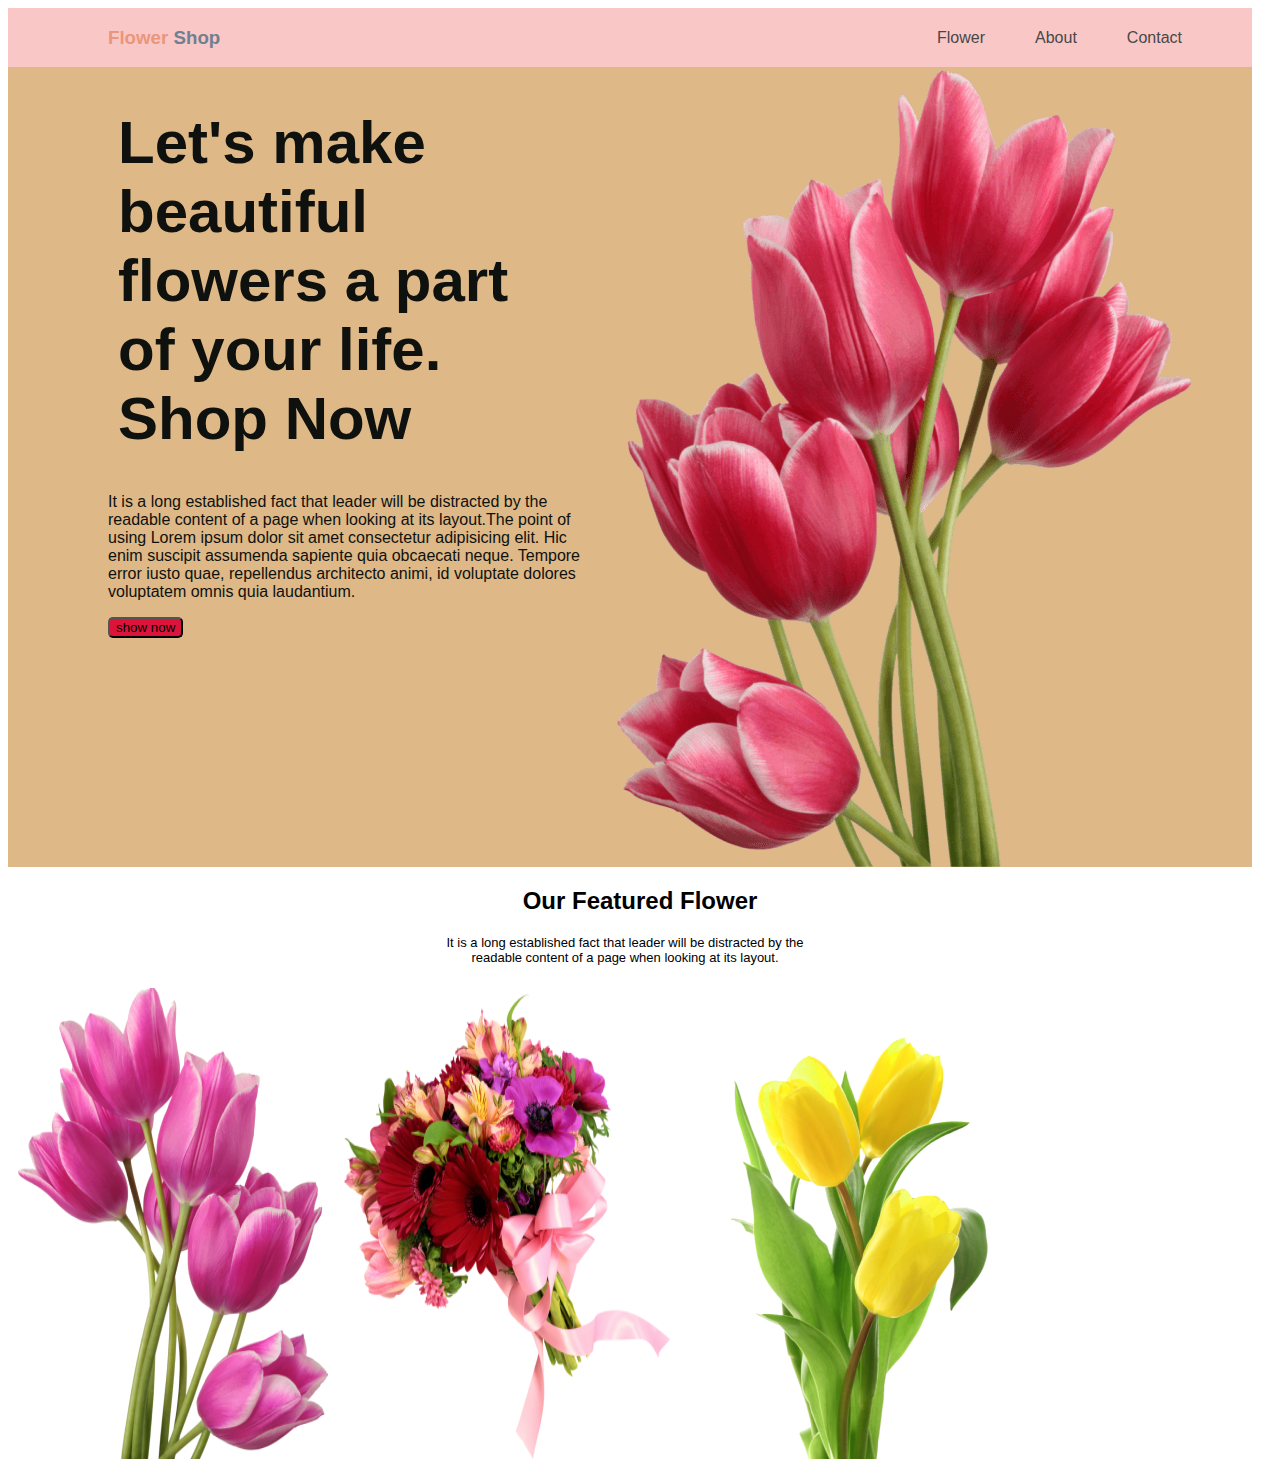
==== index.html @ bac87c94 "first commit" ====
<!DOCTYPE html>
<html lang="en">
<head>
    <meta charset="UTF-8">
    <meta name="viewport" content="width=device-width, initial-scale=1.0">
    <title>Flowershop-website</title>
    <link rel="preconnect" href="https://fonts.googleapis.com">
<link rel="preconnect" href="https://fonts.gstatic.com" crossorigin>
<link href="https://fonts.googleapis.com/css2?family=Open+Sans:ital,wght@1,700;1,800&display=swap" rel="stylesheet">
    <link rel="stylesheet" href="styles/flower.css">
</head>
<body>
    <header class="header">
        <nav >
            <h3 class="shop">Flower <span class="nav-shop">Shop</span></h3>
            <ul>
                <li> <a href="http:">Flower</a></li>
                <li> <a href="http:">About</a></li>
                <li><a href="http:">Contact</a></li>
            </ul>
        </nav>
        <div class="banner">
<div class="headerbanner">
    <h1 class="header-title">
        Let's make beautiful flowers a part of your life.
        Shop Now 
    </h1>
    <p>It is a long established fact that leader will be distracted by the readable content of a page when looking at its layout.The point of using Lorem ipsum dolor sit amet consectetur adipisicing elit. Hic enim suscipit assumenda sapiente quia obcaecati neque. Tempore error iusto quae, repellendus architecto animi, id voluptate dolores voluptatem omnis quia laudantium. </p>
<button class="button">
    show now
</button>

</div>
<img src="Flower Asset/pngwing 10.png" alt="" srcset="">
</div>
    </header>
    <!-- body part-2 -->
     <section>
        <div class="body-part2">
<h2>
    Our Featured Flower 
</h2>
<p class="body-part2-para">It is a long established fact that leader will be distracted by the <br>readable content of a page when looking at its layout.</p>

        </div>
     </section>
     <!-- body-part-3 -->
     <section>
        <div class="image-part">
            <img src="Flower Asset/pngwing 6.png" alt="" srcset="">
            <img src="Flower Asset/pngwing 5.png" alt="" srcset="">
            <img src="Flower Asset/pngwing 7.png" alt="" srcset="">
        </div>
     </section>
</body>
</html>
---- styles/flower.css ----
body{
    font-family: 'Open Sans', sans-serif;
    
    font-family: 'Lato', sans-serif;
}
.nav-shop{
    color: slategrey;
}
nav>ul{
    display: flex;
}
nav li{
    list-style: none;
    margin-right: 50px;
}
nav a{
    text-decoration: none;
    color: #474747;
}
nav{
    display: flex;
    justify-content: space-between;
    align-items: center;
    padding-left: 100px;
    background-color: #fac7c7;
    padding-right: 20px;
    margin-right: 20px;
}
.shop{
    color: darksalmon;
}
.header-title{
    /* font-family: 'Open Sans', sans-serif; */
    font-size: 60px;
    margin-left: 10px;
    margin-right: 50px;
}
/* header relatate style */
.header{
    color: rgb(15, 17, 14);
}
.banner{
    display: flex;
    margin-right: 20px;
    padding-right: 30px;
    padding-left: 20px;
    background-color: burlywood;
}
.headerbanner{
    /* margin-right: 50px; */
    /* padding-right: 80px; */
    padding-left: 80px;
}
.button{
    background-color: crimson;
    border-radius: 5px;
}
.body-part2{
    text-align: center;
}
.body-part2-para{
    margin-left: 20px;
    font-size: small;
    padding-left: 100px;
    padding-right: 150px;
}
.image-part{
    display: flex;
    padding: 10px;
}
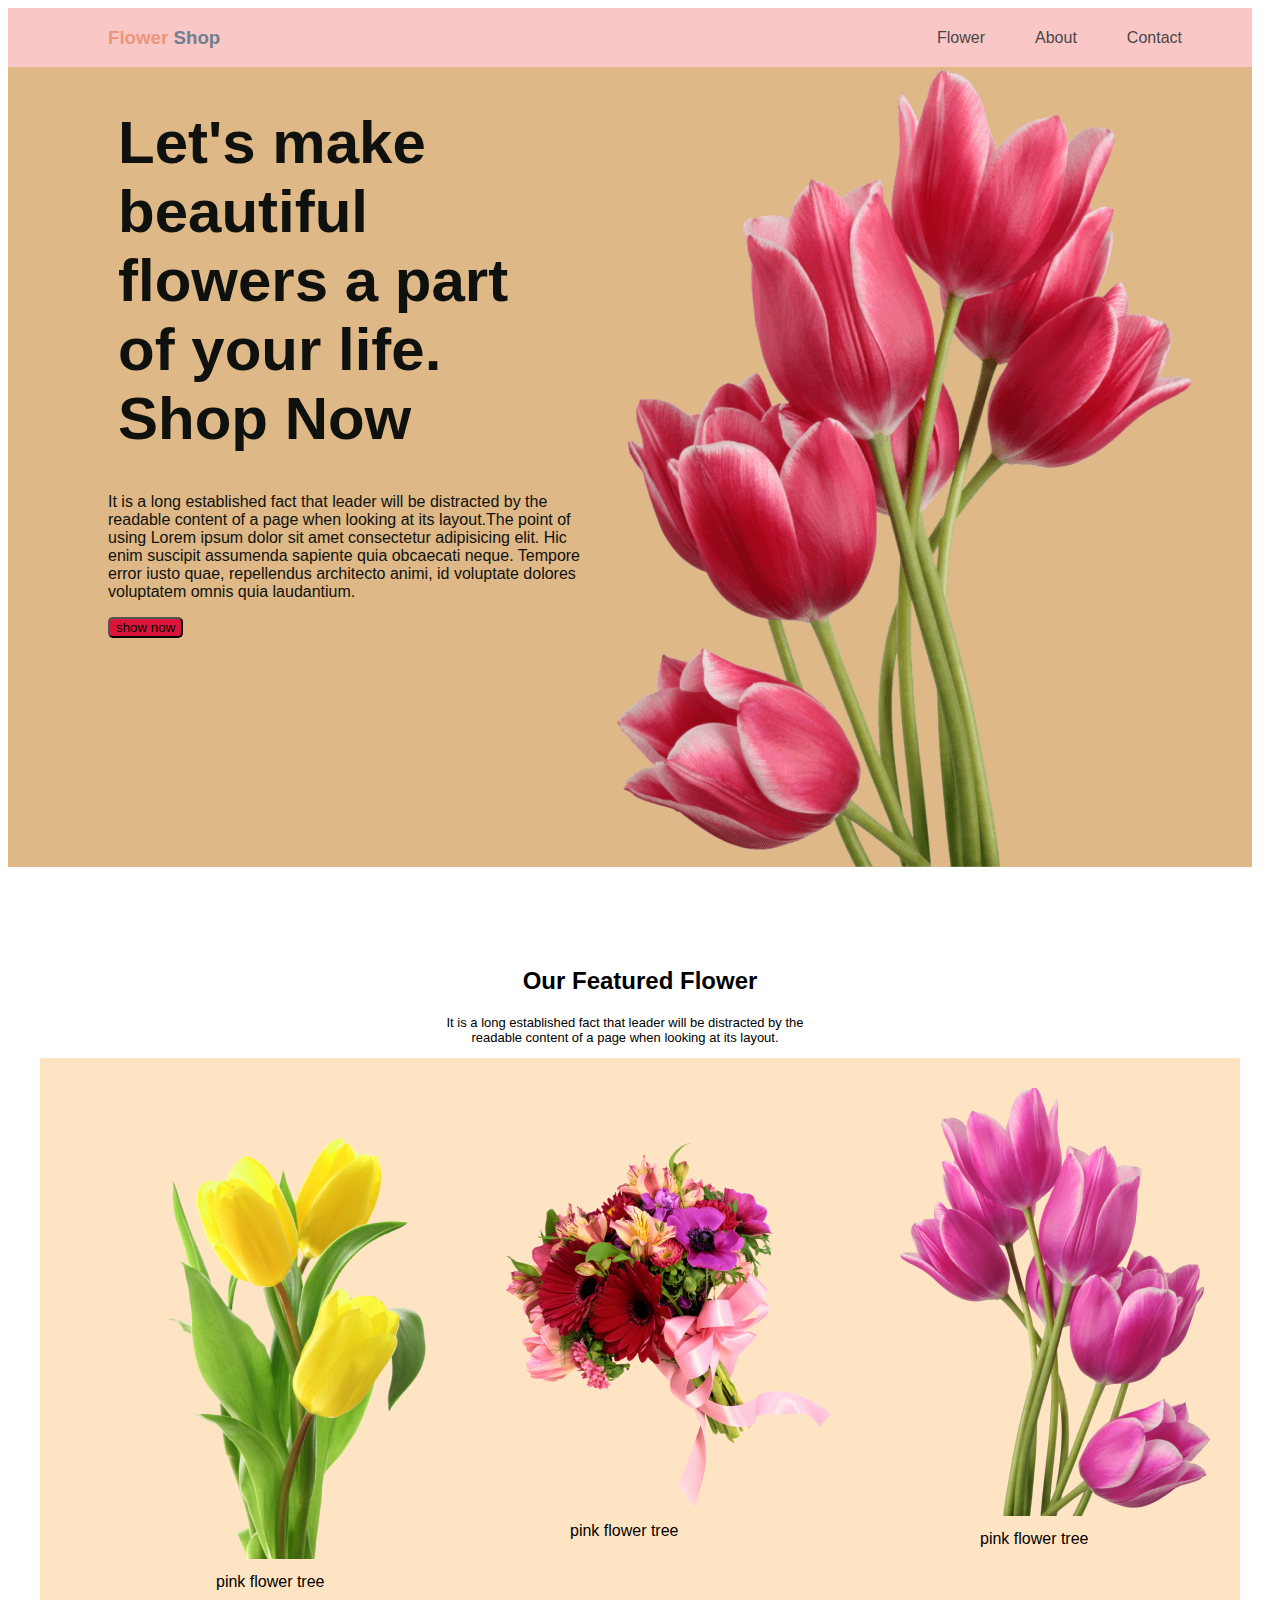
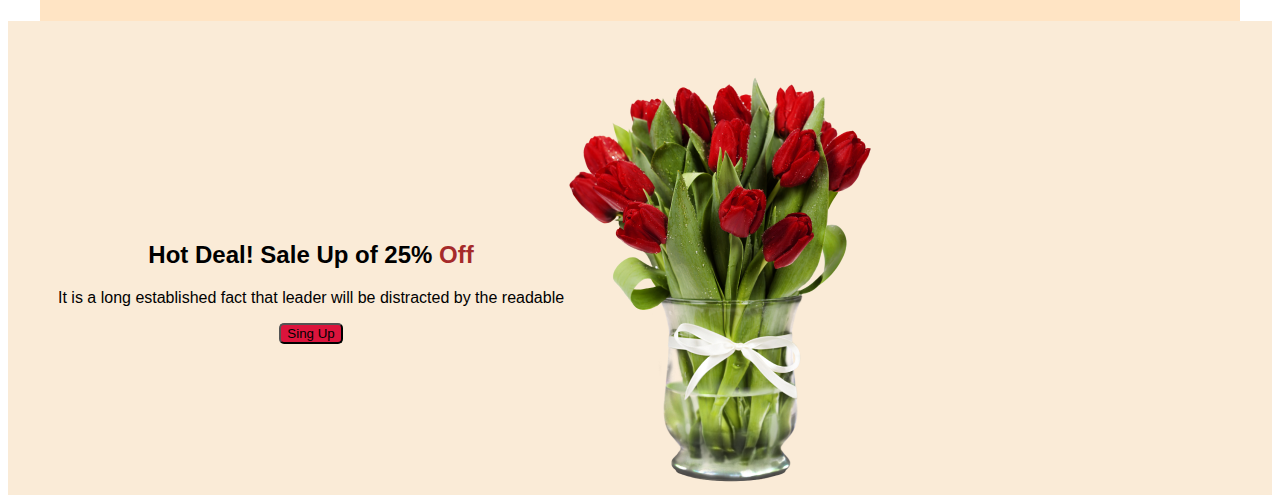
==== commit 11f484dd: "second commit" ====
--- a/index.html
+++ b/index.html
@@ -45,12 +45,39 @@
         </div>
      </section>
      <!-- body-part-3 -->
-     <section>
+     <section class="body-part-3">
         <div class="image-part">
-            <img src="Flower Asset/pngwing 6.png" alt="" srcset="">
+            <div class="first-image">
+                <img src="Flower Asset/pngwing 6.png" alt="" srcset="">
+                <content class="content">pink flower tree</content>
+            </div>
+           <div class="second-image">
             <img src="Flower Asset/pngwing 5.png" alt="" srcset="">
-            <img src="Flower Asset/pngwing 7.png" alt="" srcset="">
+            <content class="content">pink flower tree</content>
+           </div>
+            <div class="third-image">
+                <img src="Flower Asset/pngwing 7.png" alt="" srcset="">
+                <content class="content">pink flower tree</content>
+            </div>
         </div>
      </section>
+     <!-- body-part-4 -->
+     <section>
+        <div class="body-part-4">
+            <div class="body-part-4-para">
+                <h2>
+                    Hot Deal! Sale Up of 25% <span class="off-style" >Off</span>
+                </h2>
+                <P> It is a long established fact that leader will be distracted by the readable </P>
+                <button class="button">
+                    Sing Up
+                </button>
+            </div>
+            <div>
+                <img src="Flower Asset/pngwing 8.png" alt="" srcset="">
+            </div>
+        </div>
+     </section>
+
 </body>
 </html>--- a/styles/flower.css
+++ b/styles/flower.css
@@ -57,14 +57,62 @@
 }
 .body-part2{
     text-align: center;
+    padding-top: 50px;
+    margin-top: 30px;
 }
 .body-part2-para{
     margin-left: 20px;
     font-size: small;
     padding-left: 100px;
     padding-right: 150px;
+    
+    
 }
 .image-part{
     display: flex;
     padding: 10px;
+    flex-direction: row-reverse;
+    
+}
+.body-part-3{
+    background-color: bisque; 
+    margin: 0 auto;
+    max-width: 1200px;
+}
+
+.first-image{
+    padding: 10px;
+    margin: 10px;
+    margin-bottom: 20px;
+}
+.second-image{
+    padding: 10px;
+    margin: 10px;
+    margin-top: 30px;
+    padding-top: 40px;
+}
+.third-image{
+    padding: 10px;
+    margin: 10px;
+}
+.content{
+    display: flex;
+    text-align: center;
+    padding-left: 80px;
+    margin-top: 10px;
+}
+.body-part-4{
+    display: flex;
+    background-color: antiquewhite;
+    /* margin: 10px; */
+    padding-left: 50px;
+    padding-top: 50px;
+}
+.body-part-4-para{
+    text-align: center;
+    margin: auto 10 ;
+    padding-top: 150px;
+}
+.off-style{
+    color: brown;
 }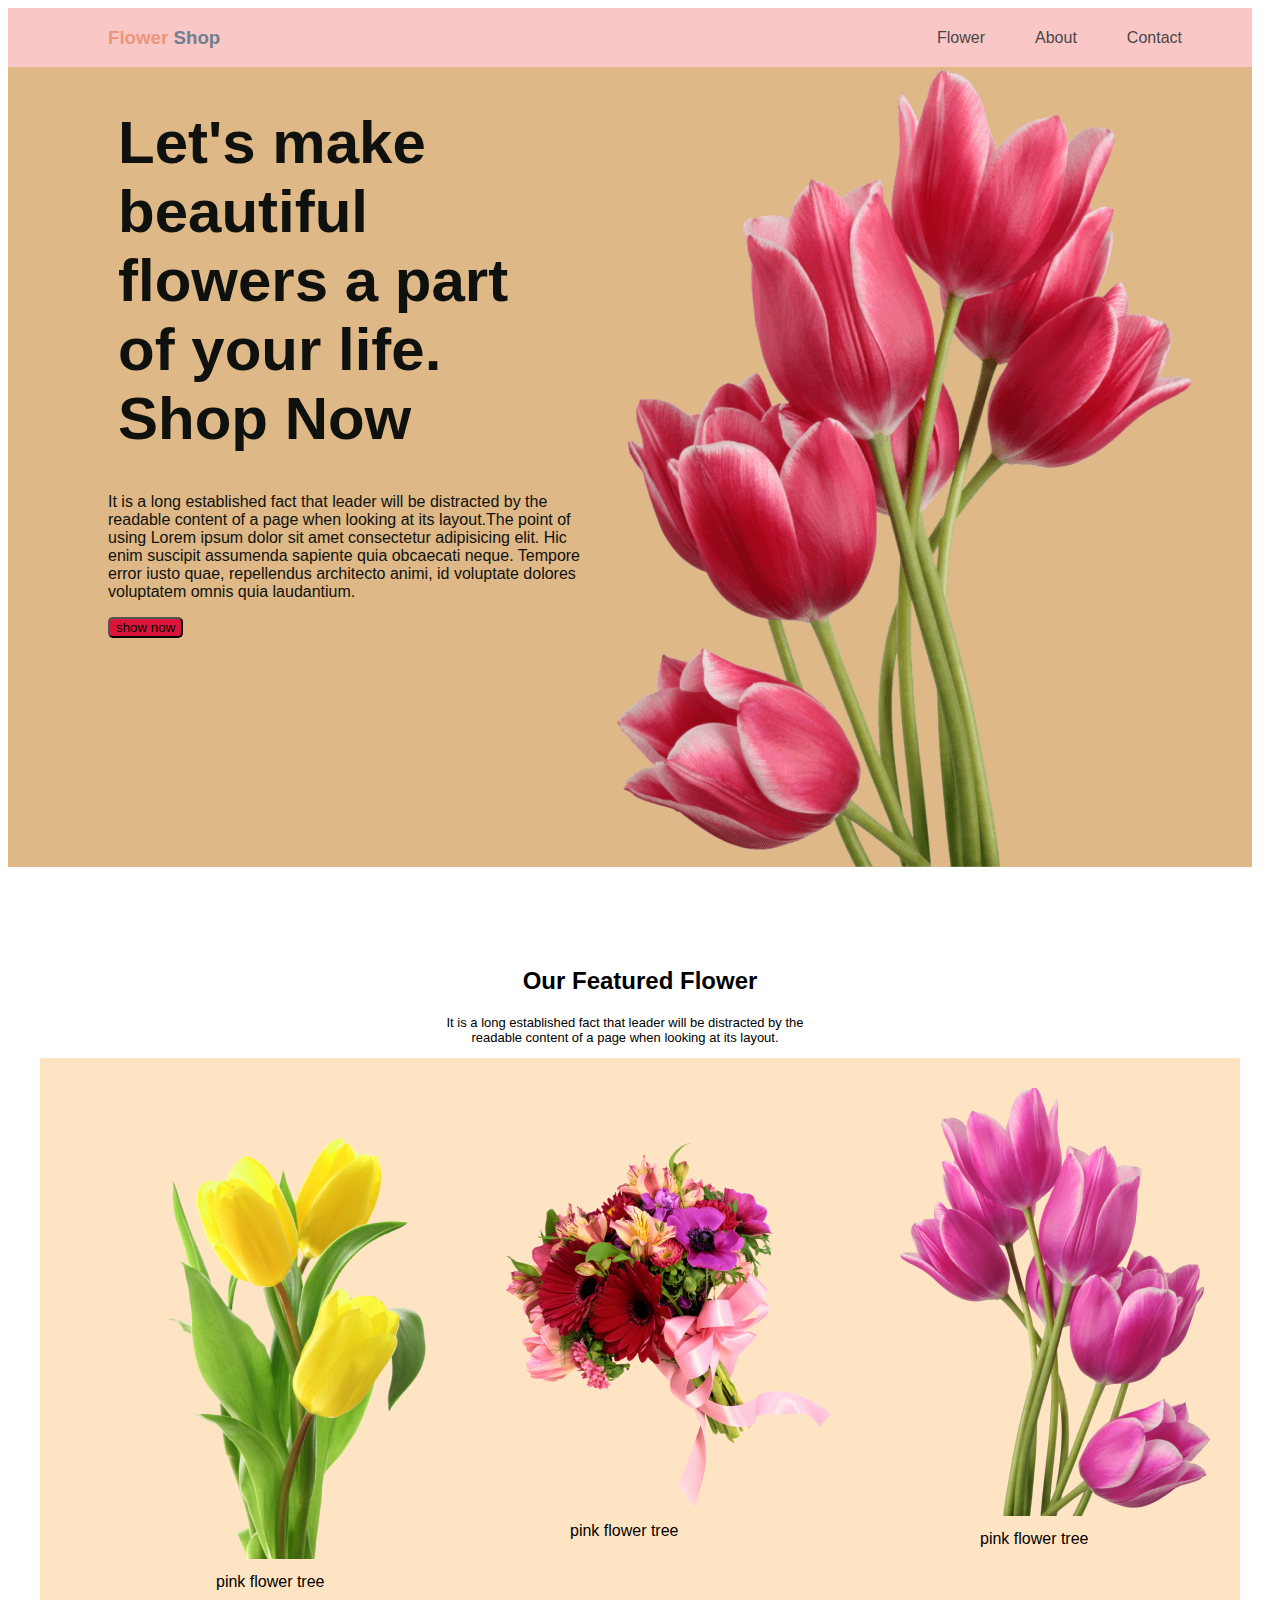
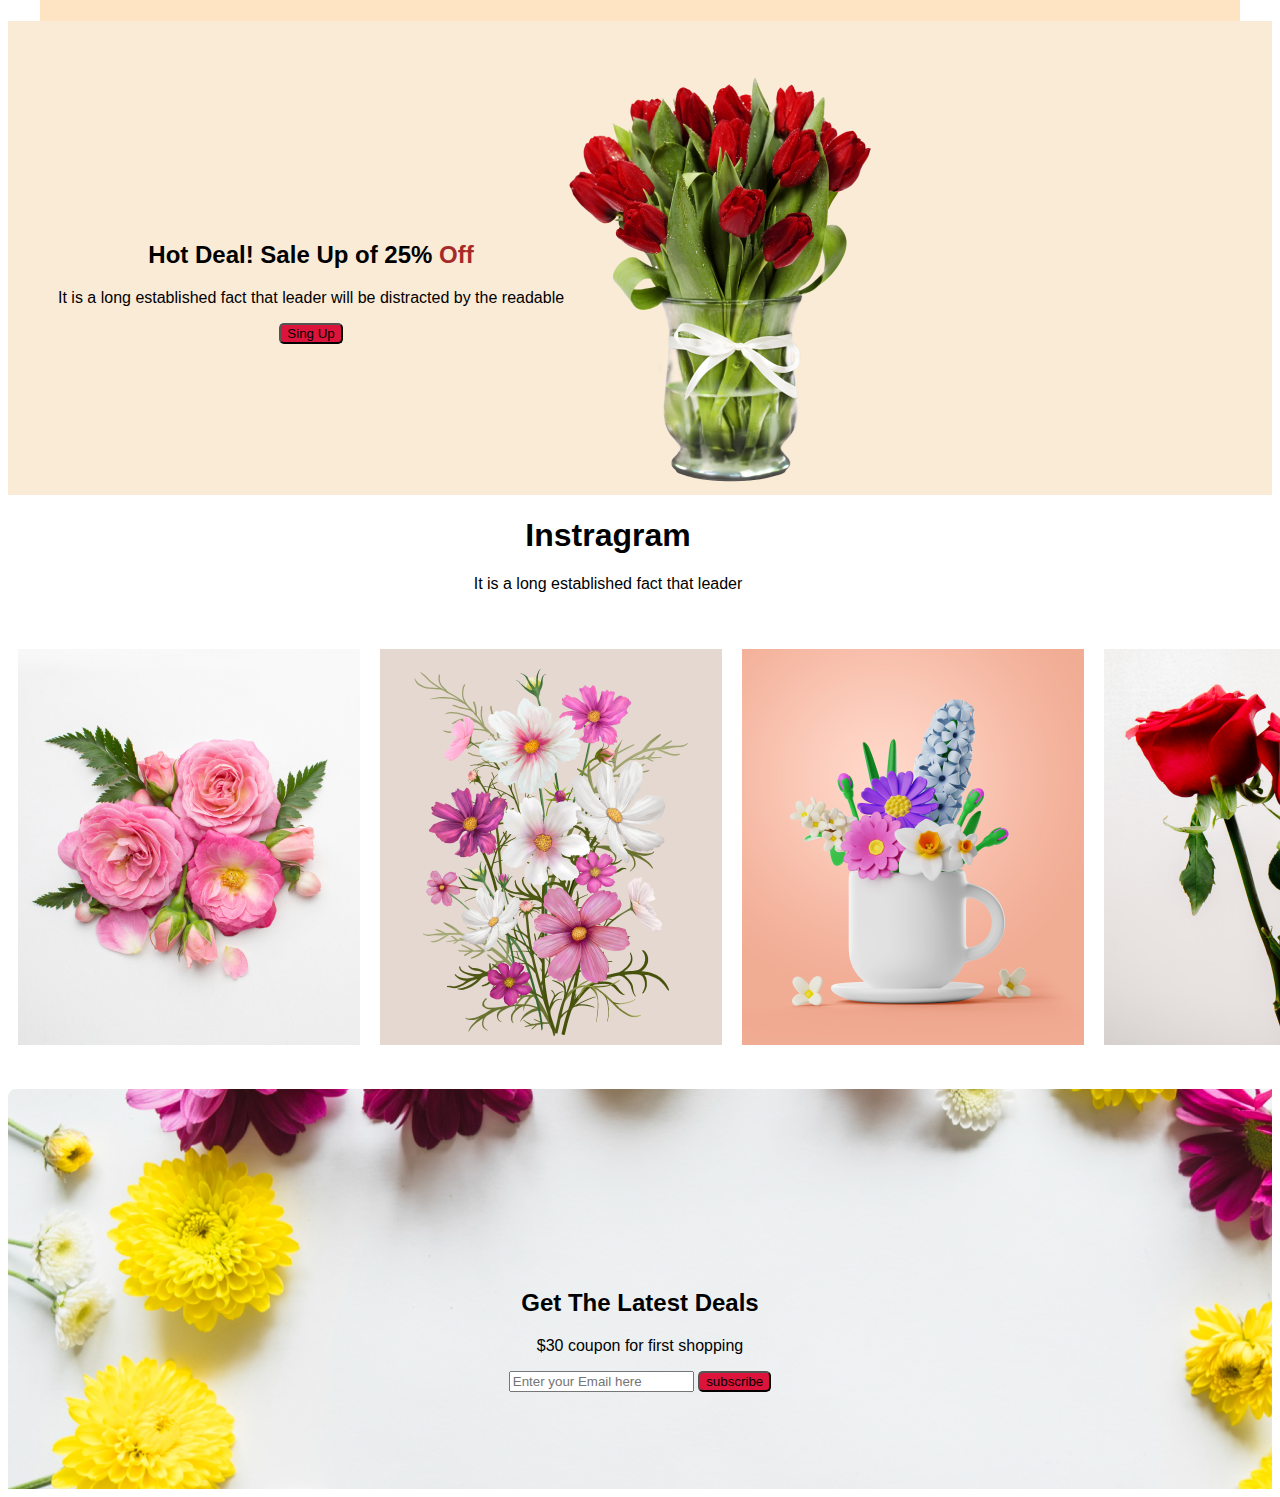
==== commit 935da0d4: "thirt commit" ====
--- a/index.html
+++ b/index.html
@@ -78,6 +78,42 @@
             </div>
         </div>
      </section>
+     <!-- body-part-5 -->
+     <section>
+        <div class="part-5">
+            <div class="body-part-5-style">
+<h1>
+    Instragram
+</h1>
+<p> It is a long established fact that leader</p>
+            </div>
+           <div class="body-part-5">
+            <div class="bodyContainer"><img src="Flower Asset/Flower 01.png" alt="" srcset=""></div>
+            <div class="bodyContainer"><img src="Flower Asset/Rectangle 4.png" alt="" srcset=""></div>
+            <div class="bodyContainer"><img src="Flower Asset/Rectangle 5.png" alt="" srcset=""></div>
+            <div class="bodyContainer"><img src="Flower Asset/Rectangle 6.png" alt="" srcset=""></div>
+           </div>
+        </div>
+     </section>
+     <!-- body-part-6 -->
+<section>
+    <div>
 
+        <div class="body-part-6">
+            
+            
+            <h2 class="h2styles">
+    Get The Latest Deals
+</h2>
+<p>$30 coupon for first shopping</p>
+<div>
+    <input type="email" placeholder="Enter your Email here" name="" id="">
+    <button class="button">
+        subscribe
+    </button>
+</div>
+        </div>
+    </div>
+</section>
 </body>
 </html>--- a/styles/flower.css
+++ b/styles/flower.css
@@ -115,4 +115,33 @@
 }
 .off-style{
     color: brown;
+}
+.bodyContainer{
+
+    margin: 10px;
+}
+.body-part-5{
+    display: flex;
+    max-width: 1000px;
+}
+.body-part-5-style{
+    text-align: center;
+    margin-top: 10px;
+    margin-bottom: 10px;
+    padding-bottom: 20px;
+}
+.part-5{
+    width: 1200px;
+    margin-right: 50px;
+}
+.body-part-6{
+    margin-top: 30px;
+    text-align: center;
+    background-image: url('../Flower Asset/Rectangle\ 9.png');
+    min-height: 400px;
+    min-width: 800px;
+        
+}
+.h2styles{
+padding-top: 200px;
 }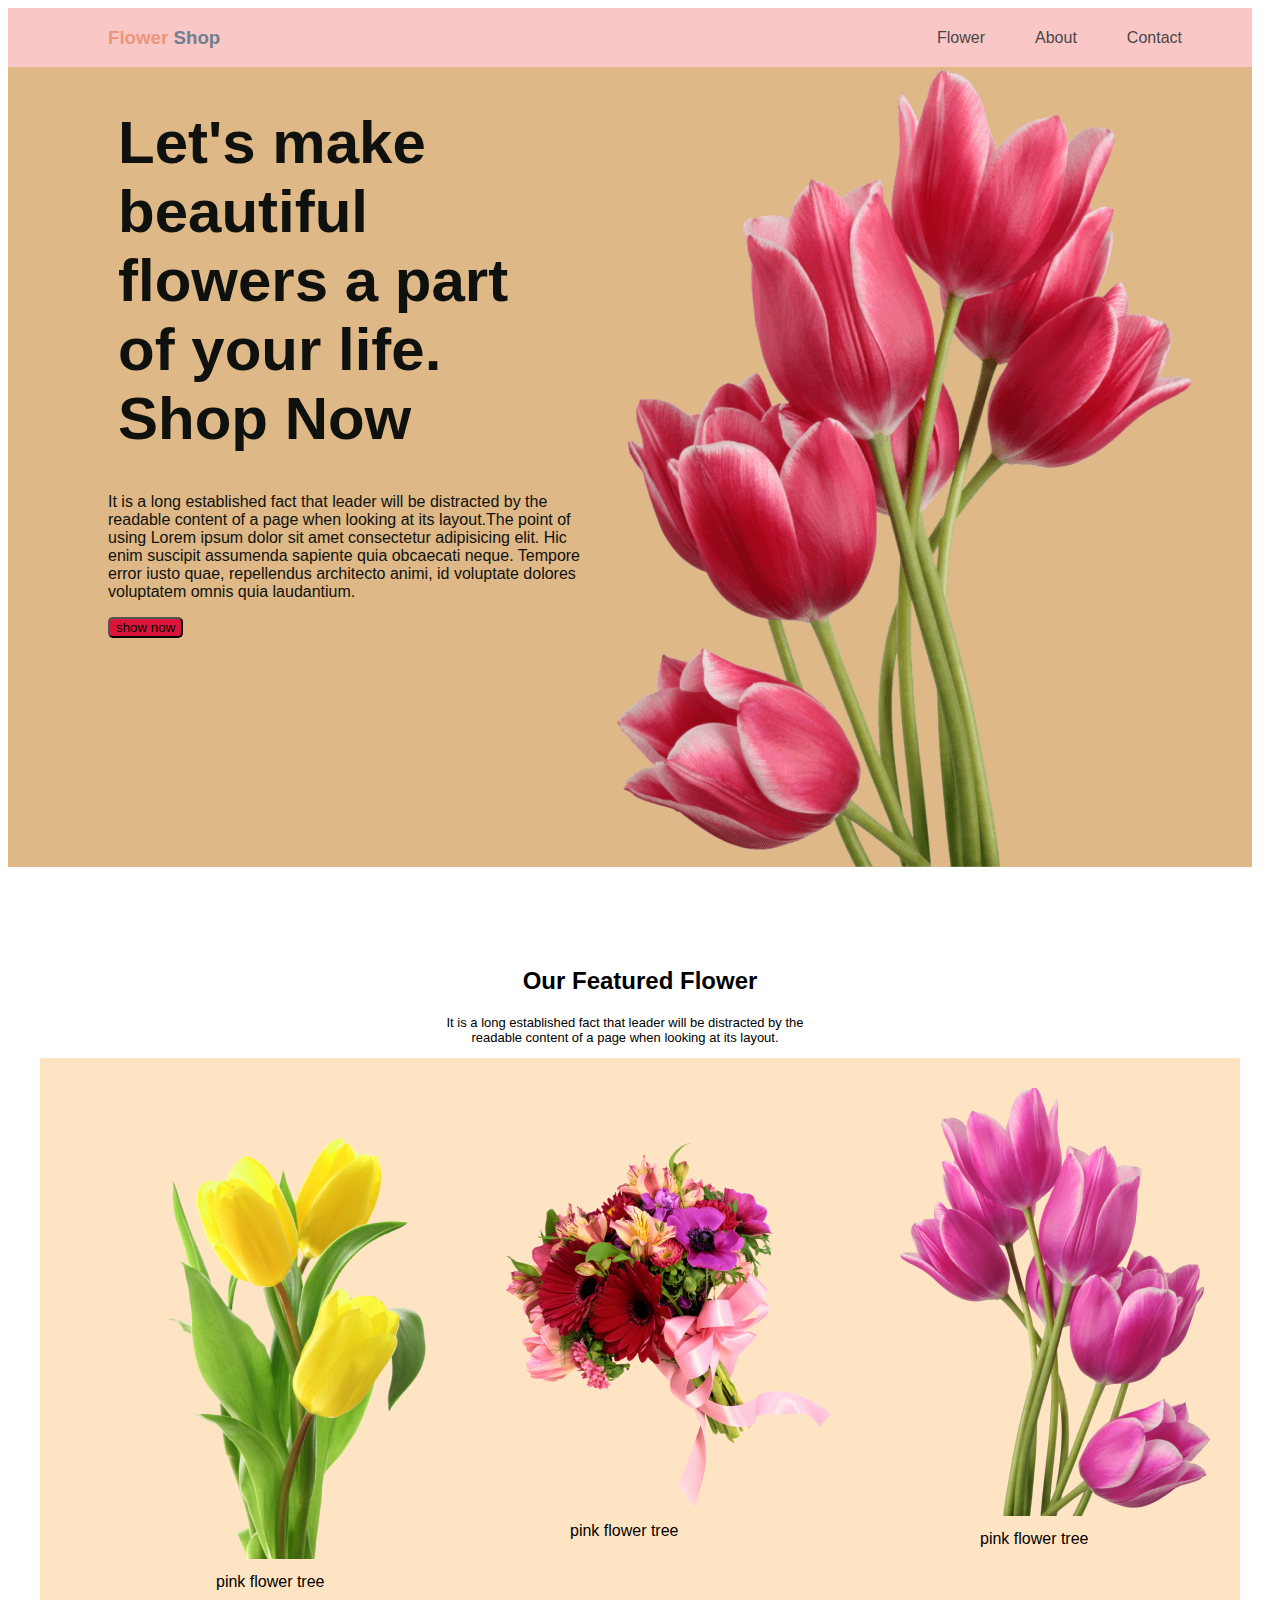
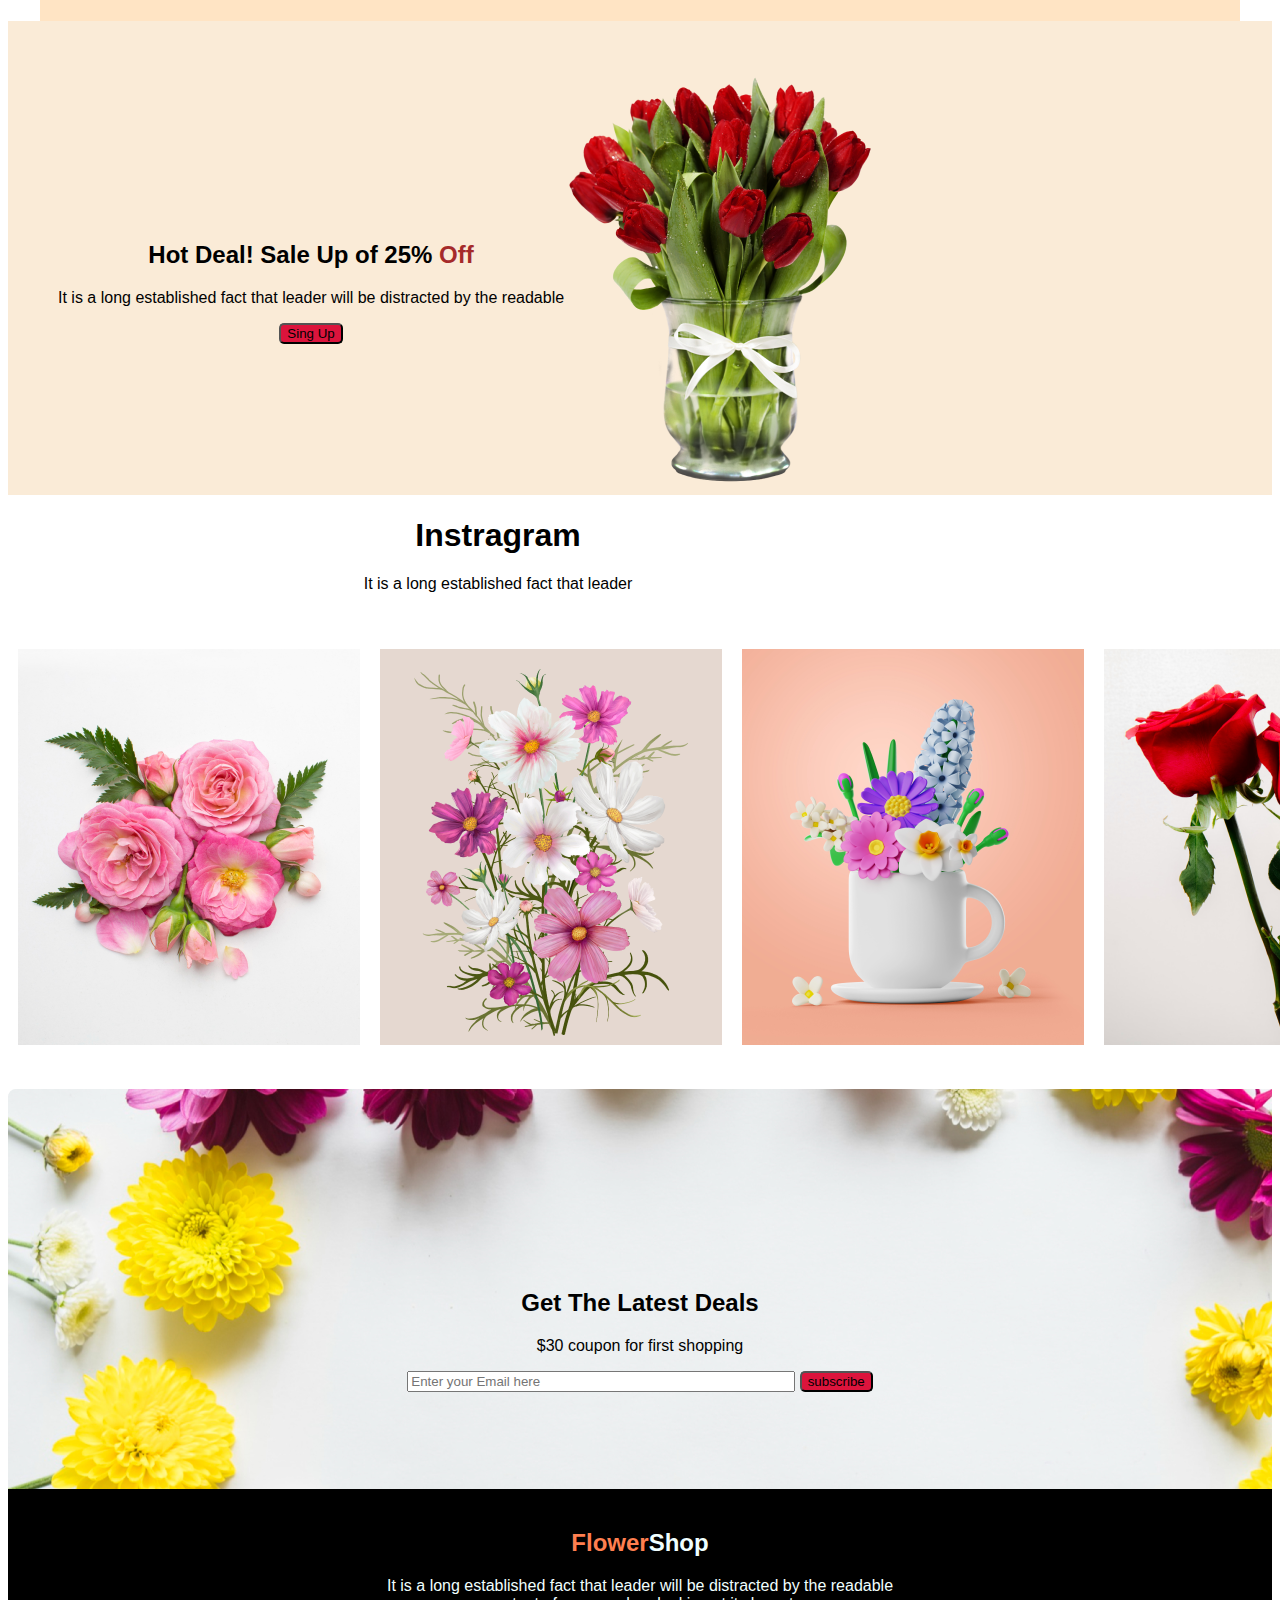
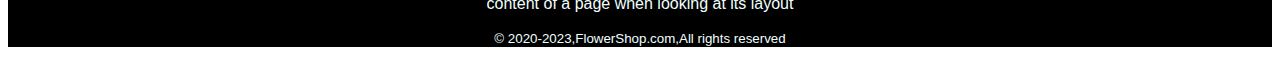
==== commit 239299e5: "final commit" ====
--- a/index.html
+++ b/index.html
@@ -107,7 +107,7 @@
 </h2>
 <p>$30 coupon for first shopping</p>
 <div>
-    <input type="email" placeholder="Enter your Email here" name="" id="">
+    <input class="input" type="email" placeholder="Enter your Email here" name="Email" id="">
     <button class="button">
         subscribe
     </button>
@@ -115,5 +115,19 @@
         </div>
     </div>
 </section>
+<!-- footer-part -->
+<section>
+    <div>
+        <footer class="footer" >
+            <h2 style="color: azure;">
+                <span class="footer-span">Flower</span>Shop
+            </h2>
+            <p style="color: azure;">
+                It is a long established fact that leader will be distracted by the readable <br>content of a page when looking at its layout 
+            </p>
+            <p style="color: azure;"> <small> &copy; 2020-2023,FlowerShop.com,All rights reserved</small> </p>
+        </footer>
+    </div>
+</section>
 </body>
 </html>--- a/styles/flower.css
+++ b/styles/flower.css
@@ -100,6 +100,7 @@
     text-align: center;
     padding-left: 80px;
     margin-top: 10px;
+    text-underline-position: below;
 }
 .body-part-4{
     display: flex;
@@ -122,17 +123,21 @@
 }
 .body-part-5{
     display: flex;
-    max-width: 1000px;
+    max-width: 800px;
+    
 }
 .body-part-5-style{
     text-align: center;
     margin-top: 10px;
     margin-bottom: 10px;
     padding-bottom: 20px;
+    padding-left: 80px;
+    margin-left: 100px;
 }
 .part-5{
-    width: 1200px;
-    margin-right: 50px;
+    max-width: 800px;
+    margin-right: 100px;
+    padding-right: 100px;
 }
 .body-part-6{
     margin-top: 30px;
@@ -144,4 +149,15 @@
 }
 .h2styles{
 padding-top: 200px;
+}
+.footer{
+    background-color: black;
+    text-align: center;
+    padding-top: 20px;
+}
+.footer-span{
+    color: coral;
+}
+.input{
+    width: 380px;
 }